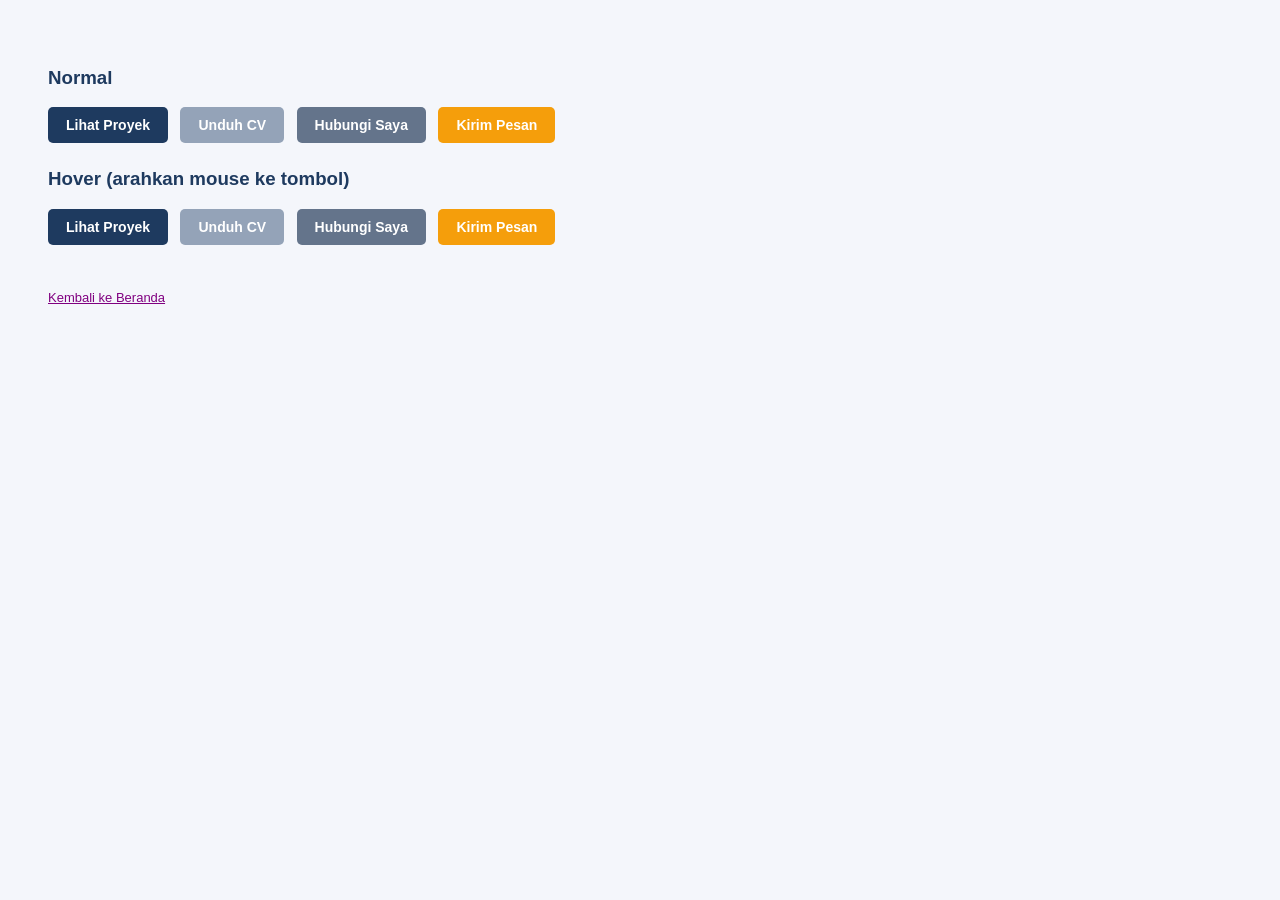
==== components/button-set.html @ 77acf160 "first commit" ====
<!DOCTYPE html>
<html lang="id">
<head>
    <meta charset="UTF-8">
    <meta name="viewport" content="width=device-width, initial-scale=1.0">

    <title>Kumpulan Tombol</title>

    <style>

        /* Selector tag */
        body {
            font-family: Arial, sans-serif;
            background-color: #f4f6fb;
            padding: 40px;
        }

        h3 {
            color: #1e3a5f;
        }

        /* Selector class */
        .button-container {
            margin-bottom: 25px;
        }

        /* Grouping selector */
        button, a {
            font-family: Arial, sans-serif;
            font-size: 14px;
        }

        /* Tombol utama */
        .btn {
            border: none;
            padding: 10px 18px;
            margin-right: 8px;
            border-radius: 5px;
            cursor: pointer;
            color: white;
        }

        /* Descendant selector */
        .button-container button {
            font-weight: bold;
        }

        /* Tombol Lihat Proyek */
        .proyek {
            background-color: #1e3a5f;
        }

        /* Tombol Unduh CV */
        .cv {
            background-color: #94a3b8;
        }

        /* Tombol Hubungi Saya */
        .hubungi {
            background-color: #64748b;
        }

        /* Tombol Kirim Pesan */
        .pesan {
            background-color: #f59e0b;
        }

        /* Pseudo-class hover */
        .proyek:hover {
            background-color: #0f172a;
        }

        .cv:hover {
            background-color: #64748b;
        }

        .hubungi:hover {
            background-color: #334155;
        }

        .pesan:hover {
            background-color: #d97706;
        }

        /* Link kembali */
        .kembali {
            color: purple;
            font-size: 13px;
        }

        .kembali:hover {
            color: blue;
        }

    </style>
</head>

<body>

    <h3>Normal</h3>

    <div class="button-container">

        <button class="btn proyek">
            Lihat Proyek
        </button>

        <button class="btn cv">
            Unduh CV
        </button>

        <button class="btn hubungi">
            Hubungi Saya
        </button>

        <button class="btn pesan">
            Kirim Pesan
        </button>

    </div>


    <h3>Hover (arahkan mouse ke tombol)</h3>

    <div class="button-container">

        <button class="btn proyek">
            Lihat Proyek
        </button>

        <button class="btn cv">
            Unduh CV
        </button>

        <button class="btn hubungi">
            Hubungi Saya
        </button>

        <button class="btn pesan">
            Kirim Pesan
        </button>

    </div>


    <br>

    <a href="#" class="kembali">
        Kembali ke Beranda
    </a>

</body>
</html>
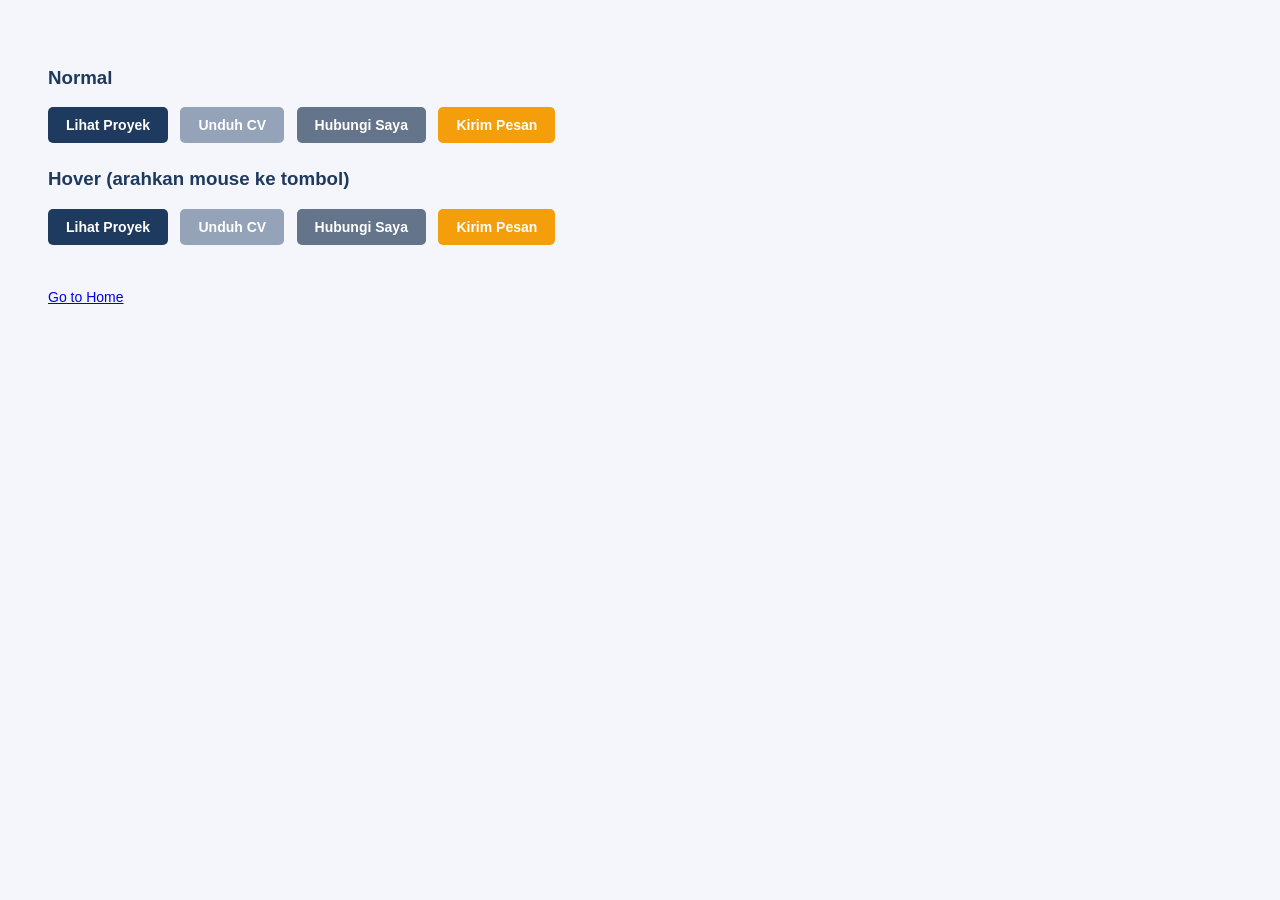
==== commit 8cdbf359: "first commit" ====
--- a/components/button-set.html
+++ b/components/button-set.html
@@ -145,9 +145,7 @@
 
     <br>
 
-    <a href="#" class="kembali">
-        Kembali ke Beranda
-    </a>
+    <a href="/index.html">Go to Home</a>
 
 </body>
 </html>
